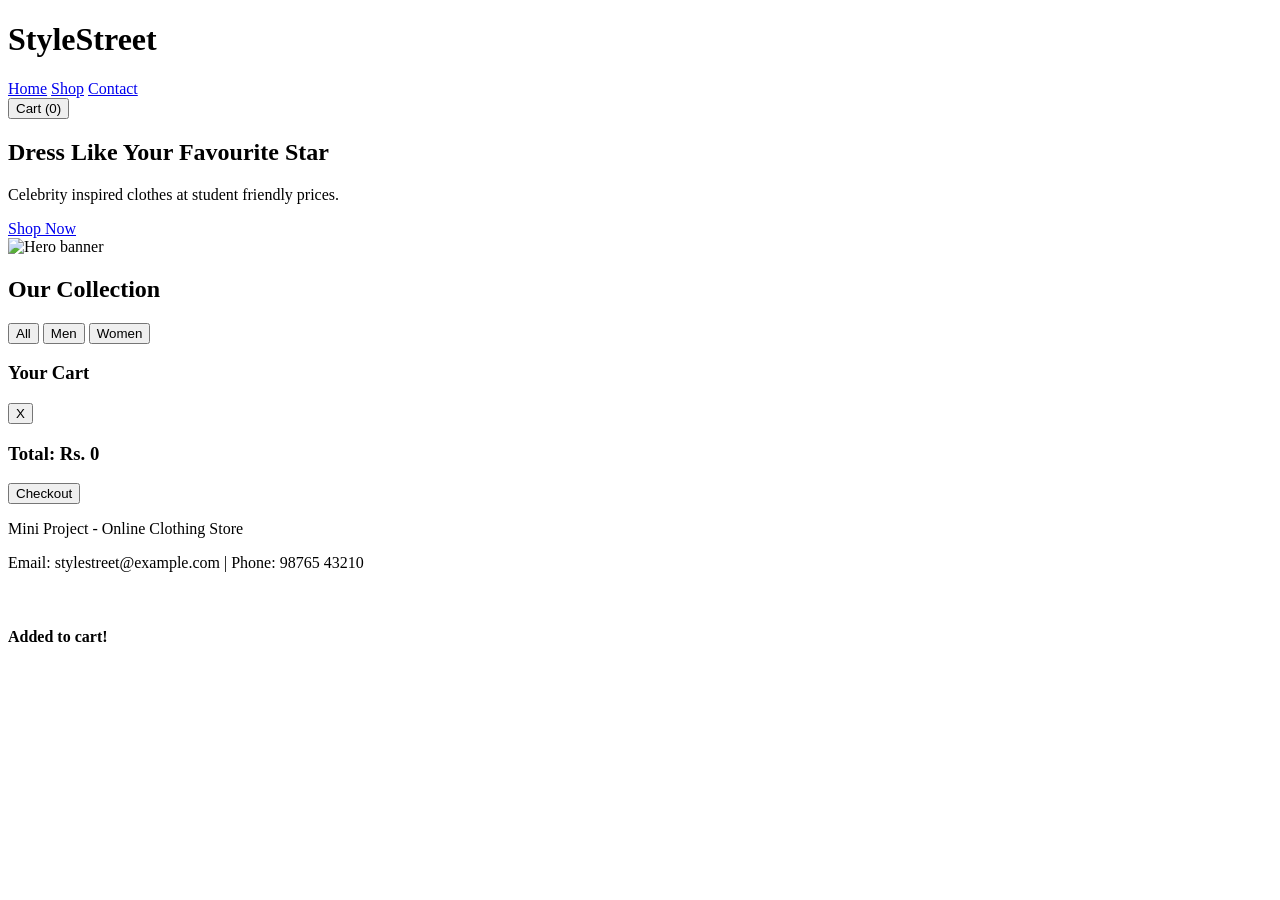
==== index.html @ 9c1e042d "Add files via upload" ====
<!DOCTYPE html>
<html lang="en">

<head>
  <meta charset="UTF-8">
  <meta name="viewport" content="width=device-width, initial-scale=1.0">
  <title>StyleStreet - Online Clothing Store</title>
  <!-- linking the css file -->
  <link rel="stylesheet" href="style.css">
</head>

<body>

  <!-- ===== NAVBAR ===== -->
  <header class="navbar">
    <h1 class="logo">StyleStreet</h1>
    <nav>
      <a href="#home">Home</a>
      <a href="#products">Shop</a>
      <a href="#contact">Contact</a>
    </nav>
    <button id="cart-btn">Cart (<span id="cart-count">0</span>)</button>
  </header>

  <!-- ===== HERO SECTION ===== -->
  <section class="hero" id="home">
    <div class="hero-text">
      <h2>Dress Like Your Favourite Star</h2>
      <p>Celebrity inspired clothes at student friendly prices.</p>
      <a href="#products" class="shop-btn">Shop Now</a>
    </div>
    <!-- ADD IMAGE HERE: put a banner photo in images folder and name it hero.jpg -->
    <img src="images/hero.jpg" alt="Hero banner" class="hero-img">
  </section>

  <!-- ===== PRODUCTS ===== -->
  <section id="products">
    <h2 class="section-title">Our Collection</h2>

    <!-- filter buttons -->
    <div class="filters">
      <button class="filter-btn active" data-cat="all">All</button>
      <button class="filter-btn" data-cat="men">Men</button>
      <button class="filter-btn" data-cat="women">Women</button>
    </div>

    <!-- products are added here by script.js -->
    <div class="product-grid" id="product-grid"></div>
  </section>

  <!-- ===== CART PANEL (hidden at start) ===== -->
  <aside id="cart-panel" class="cart-panel">
    <div class="cart-top">
      <h3>Your Cart</h3>
      <button id="close-cart">X</button>
    </div>
    <div id="cart-items"></div>
    <h3 class="total">Total: Rs. <span id="cart-total">0</span></h3>
    <button id="checkout-btn">Checkout</button>
  </aside>

  <!-- ===== FOOTER ===== -->
  <footer id="contact">
    <p>Mini Project - Online Clothing Store</p>
    <p>Email: stylestreet@example.com | Phone: 98765 43210</p>
  </footer>

  <!-- ===== TOAST MESSAGE (shows when item is added) ===== -->
  <div id="toast" class="toast">
    <img id="toast-img" src="" alt="">
    <div>
      <h4>Added to cart!</h4>
      <p id="toast-text"></p>
    </div>
  </div>

  <!-- linking the javascript file (at the end so the page loads first) -->
  <script src="script.js"></script>
</body>

</html>
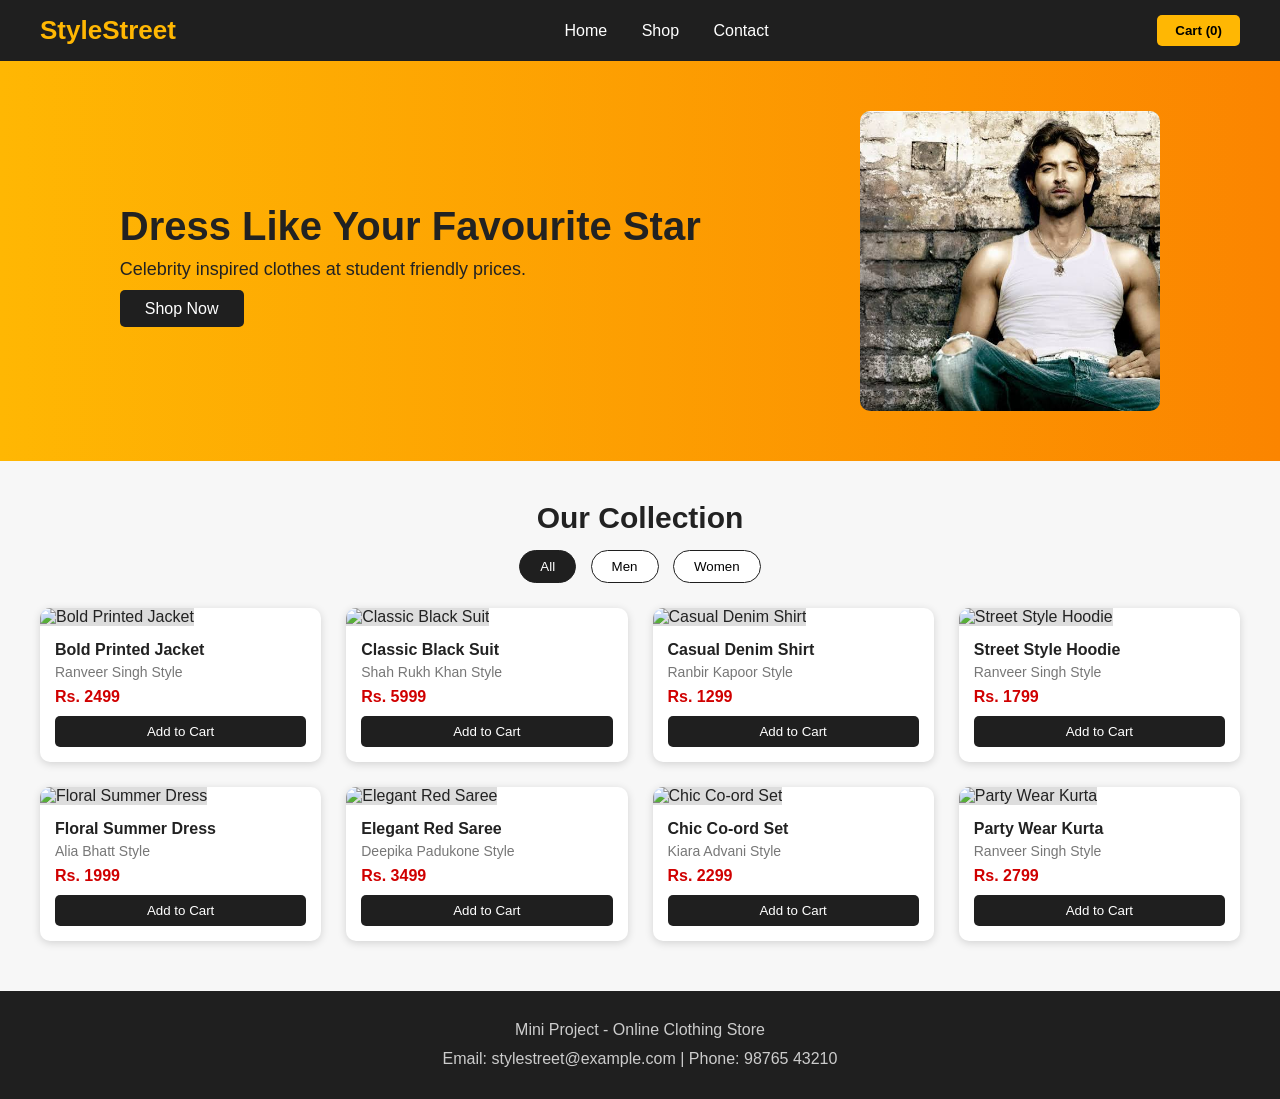
==== commit 2311b470: "Fix image source path for hero banner" ====
--- a/index.html
+++ b/index.html
@@ -30,7 +30,7 @@
       <a href="#products" class="shop-btn">Shop Now</a>
     </div>
     <!-- ADD IMAGE HERE: put a banner photo in images folder and name it hero.jpg -->
-    <img src="images/hero.jpg" alt="Hero banner" class="hero-img">
+    <img src="hero.jpg" alt="Hero banner" class="hero-img">
   </section>
 
   <!-- ===== PRODUCTS ===== -->
@@ -78,4 +78,4 @@
   <script src="script.js"></script>
 </body>
 
-</html>+</html>
--- a/style.css
+++ b/style.css
@@ -0,0 +1,322 @@
+/* ===== basic reset ===== */
+* {
+  margin: 0;
+  padding: 0;
+  box-sizing: border-box;
+}
+
+body {
+  font-family: Arial, sans-serif;
+  background-color: #f7f7f7;
+  color: #222;
+}
+
+/* ===== navbar ===== */
+.navbar {
+  display: flex;
+  justify-content: space-between;
+  align-items: center;
+  background-color: #1f1f1f;
+  padding: 15px 40px;
+  position: sticky;
+  top: 0;
+  z-index: 10;
+}
+
+.logo {
+  color: #ffb703;
+  font-size: 26px;
+}
+
+.navbar nav a {
+  color: white;
+  text-decoration: none;
+  margin: 0 15px;
+}
+
+.navbar nav a:hover {
+  color: #ffb703;
+}
+
+#cart-btn {
+  background-color: #ffb703;
+  border: none;
+  padding: 8px 18px;
+  font-weight: bold;
+  border-radius: 5px;
+  cursor: pointer;
+}
+
+/* ===== hero ===== */
+.hero {
+  display: flex;
+  align-items: center;
+  justify-content: space-around;
+  background: linear-gradient(to right, #ffb703, #fb8500);
+  padding: 50px 40px;
+}
+
+.hero-text h2 {
+  font-size: 40px;
+  margin-bottom: 10px;
+}
+
+.hero-text p {
+  margin-bottom: 20px;
+  font-size: 18px;
+}
+
+.shop-btn {
+  background-color: #1f1f1f;
+  color: white;
+  padding: 10px 25px;
+  text-decoration: none;
+  border-radius: 5px;
+}
+
+.hero-img {
+  width: 300px;
+  height: 300px;
+  object-fit: cover;
+  border-radius: 10px;
+  background-color: #eee; /* shows grey box if image is missing */
+}
+
+/* ===== products ===== */
+.section-title {
+  text-align: center;
+  margin: 40px 0 15px;
+  font-size: 30px;
+}
+
+.filters {
+  text-align: center;
+  margin-bottom: 25px;
+}
+
+.filter-btn {
+  padding: 8px 20px;
+  margin: 0 5px;
+  border: 1px solid #1f1f1f;
+  background-color: white;
+  border-radius: 20px;
+  cursor: pointer;
+}
+
+.filter-btn.active,
+.filter-btn:hover {
+  background-color: #1f1f1f;
+  color: white;
+}
+
+.product-grid {
+  display: grid;
+  grid-template-columns: repeat(auto-fit, minmax(230px, 1fr));
+  gap: 25px;
+  padding: 0 40px 50px;
+}
+
+.card {
+  background-color: white;
+  border-radius: 10px;
+  overflow: hidden;
+  box-shadow: 0 2px 8px rgba(0, 0, 0, 0.15);
+  transition: transform 0.2s;
+}
+
+.card:hover {
+  transform: translateY(-5px);
+}
+
+.card img {
+  width: 100%;
+  height: 260px;
+  object-fit: cover;
+  background-color: #ddd; /* grey box if image is missing */
+}
+
+.card-info {
+  padding: 15px;
+}
+
+.card-info h4 {
+  margin-bottom: 5px;
+}
+
+.card-info .star {
+  color: #777;
+  font-size: 14px;
+  margin-bottom: 8px;
+}
+
+.price {
+  font-weight: bold;
+  color: #d00000;
+  margin-bottom: 10px;
+}
+
+.add-btn {
+  width: 100%;
+  padding: 8px;
+  background-color: #1f1f1f;
+  color: white;
+  border: none;
+  border-radius: 5px;
+  cursor: pointer;
+}
+
+.add-btn:hover {
+  background-color: #ffb703;
+  color: black;
+}
+
+/* ===== cart panel ===== */
+.cart-panel {
+  position: fixed;
+  top: 0;
+  right: -380px; /* hidden outside the screen */
+  width: 350px;
+  height: 100%;
+  background-color: white;
+  box-shadow: -3px 0 10px rgba(0, 0, 0, 0.3);
+  padding: 20px;
+  overflow-y: auto;
+  transition: right 0.3s;
+  z-index: 20;
+}
+
+.cart-panel.open {
+  right: 0;
+}
+
+.cart-top {
+  display: flex;
+  justify-content: space-between;
+  margin-bottom: 15px;
+}
+
+#close-cart {
+  border: none;
+  background-color: #d00000;
+  color: white;
+  padding: 5px 10px;
+  cursor: pointer;
+}
+
+.cart-item {
+  display: flex;
+  align-items: center;
+  gap: 10px;
+  border-bottom: 1px solid #ddd;
+  padding: 10px 0;
+}
+
+.cart-item img {
+  width: 60px;
+  height: 60px;
+  object-fit: cover;
+  background-color: #ddd;
+}
+
+.cart-item div {
+  flex: 1;
+  font-size: 14px;
+}
+
+.cart-item button {
+  cursor: pointer;
+  margin: 0 2px;
+}
+
+.total {
+  margin: 20px 0 10px;
+}
+
+#checkout-btn {
+  width: 100%;
+  padding: 10px;
+  background-color: #2b9348;
+  color: white;
+  border: none;
+  border-radius: 5px;
+  font-size: 16px;
+  cursor: pointer;
+}
+
+/* ===== footer ===== */
+footer {
+  background-color: #1f1f1f;
+  color: #ccc;
+  text-align: center;
+  padding: 25px;
+  line-height: 1.8;
+}
+
+/* ===== small screens ===== */
+@media (max-width: 700px) {
+  .hero {
+    flex-direction: column;
+    text-align: center;
+  }
+  .hero-img {
+    margin-top: 20px;
+  }
+  .navbar {
+    padding: 15px 20px;
+  }
+  .product-grid {
+    padding: 0 20px 40px;
+  }
+}
+
+/* ===== toast message ===== */
+.toast {
+  position: fixed;
+  bottom: 30px;
+  left: 50%;
+  transform: translate(-50%, 150px); /* hidden below the screen */
+  display: flex;
+  align-items: center;
+  gap: 12px;
+  background-color: #2b9348;
+  color: white;
+  padding: 12px 20px;
+  border-radius: 10px;
+  box-shadow: 0 4px 15px rgba(0, 0, 0, 0.35);
+  z-index: 30;
+  opacity: 0;
+  transition: transform 0.4s, opacity 0.4s;
+}
+
+.toast.show {
+  transform: translate(-50%, 0);
+  opacity: 1;
+}
+
+.toast img {
+  width: 50px;
+  height: 50px;
+  object-fit: cover;
+  border-radius: 50%;
+  border: 2px solid white;
+  background-color: #ddd;
+}
+
+.toast h4 {
+  margin-bottom: 3px;
+}
+
+.toast p {
+  font-size: 14px;
+}
+
+/* cart button jumps a little when item is added */
+.bump {
+  animation: bump 0.4s;
+}
+
+@keyframes bump {
+  0%   { transform: scale(1); }
+  50%  { transform: scale(1.3) rotate(-5deg); }
+  100% { transform: scale(1); }
+}
